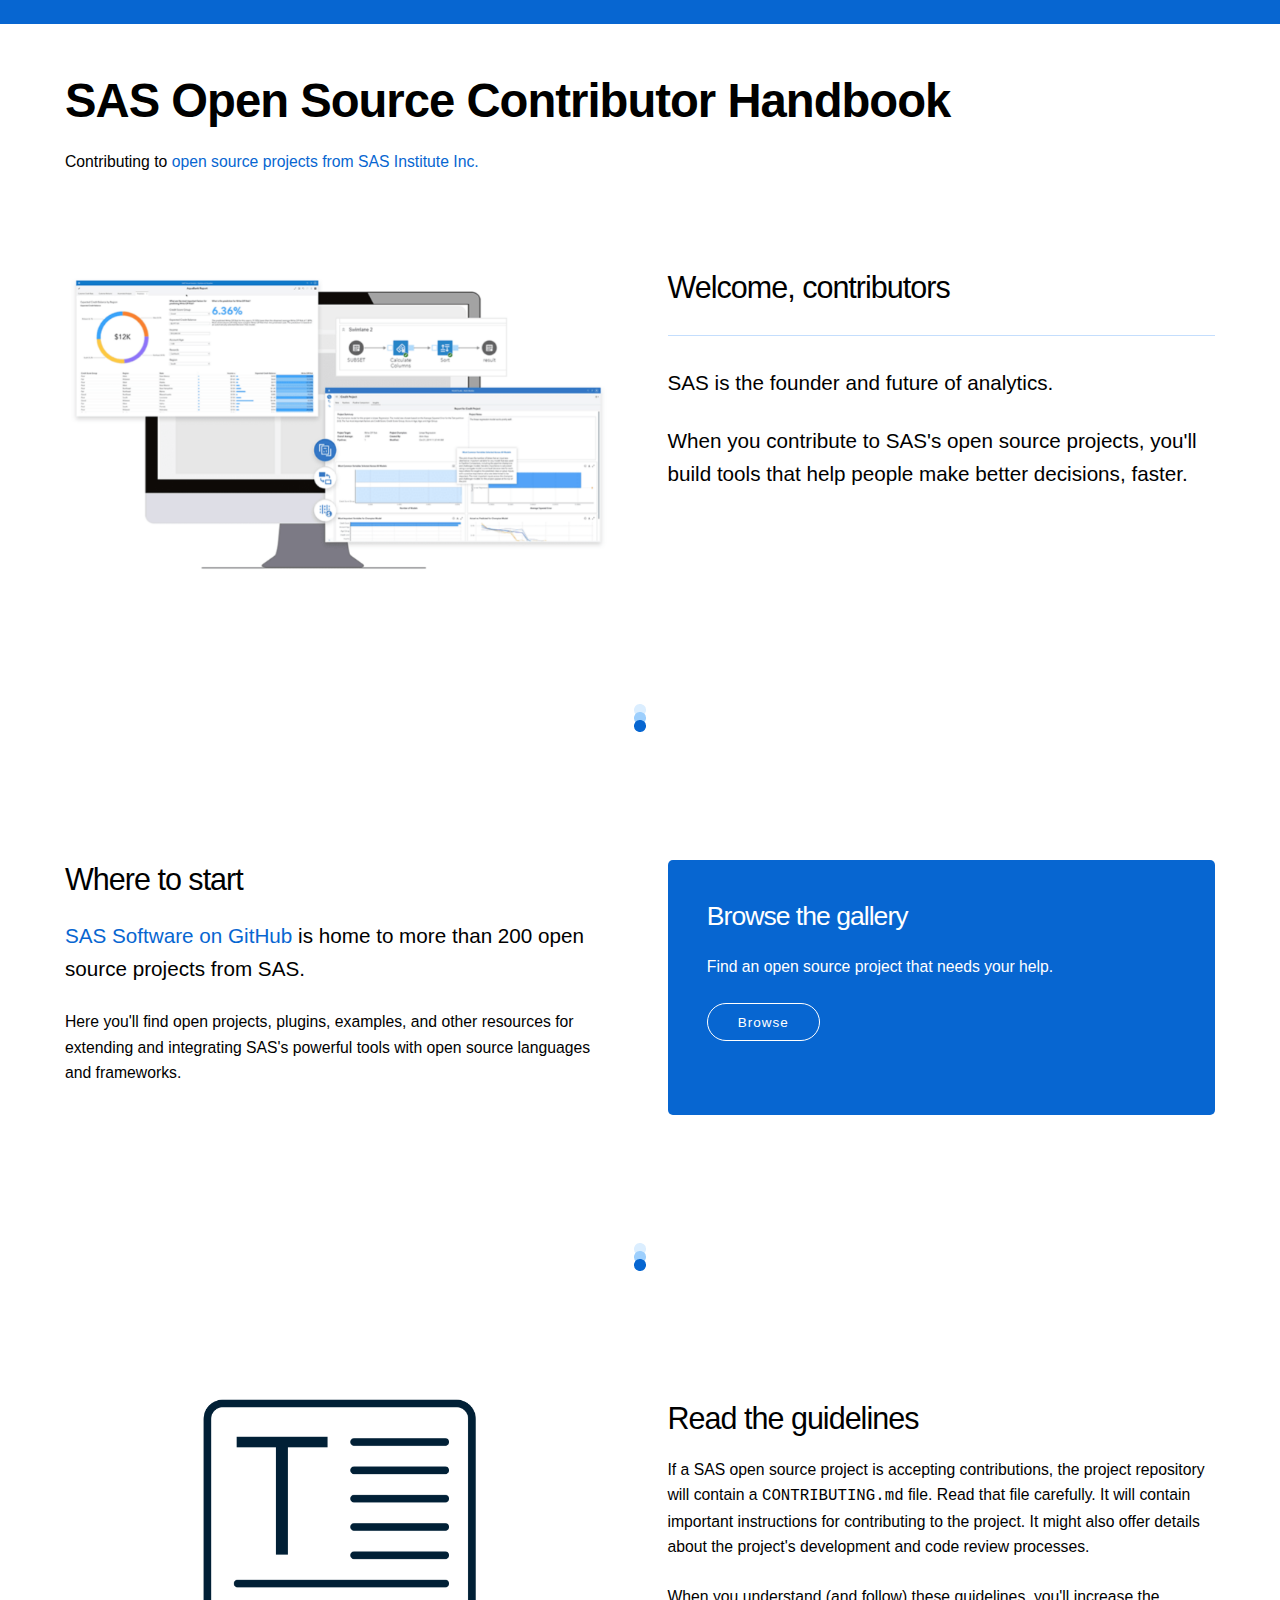
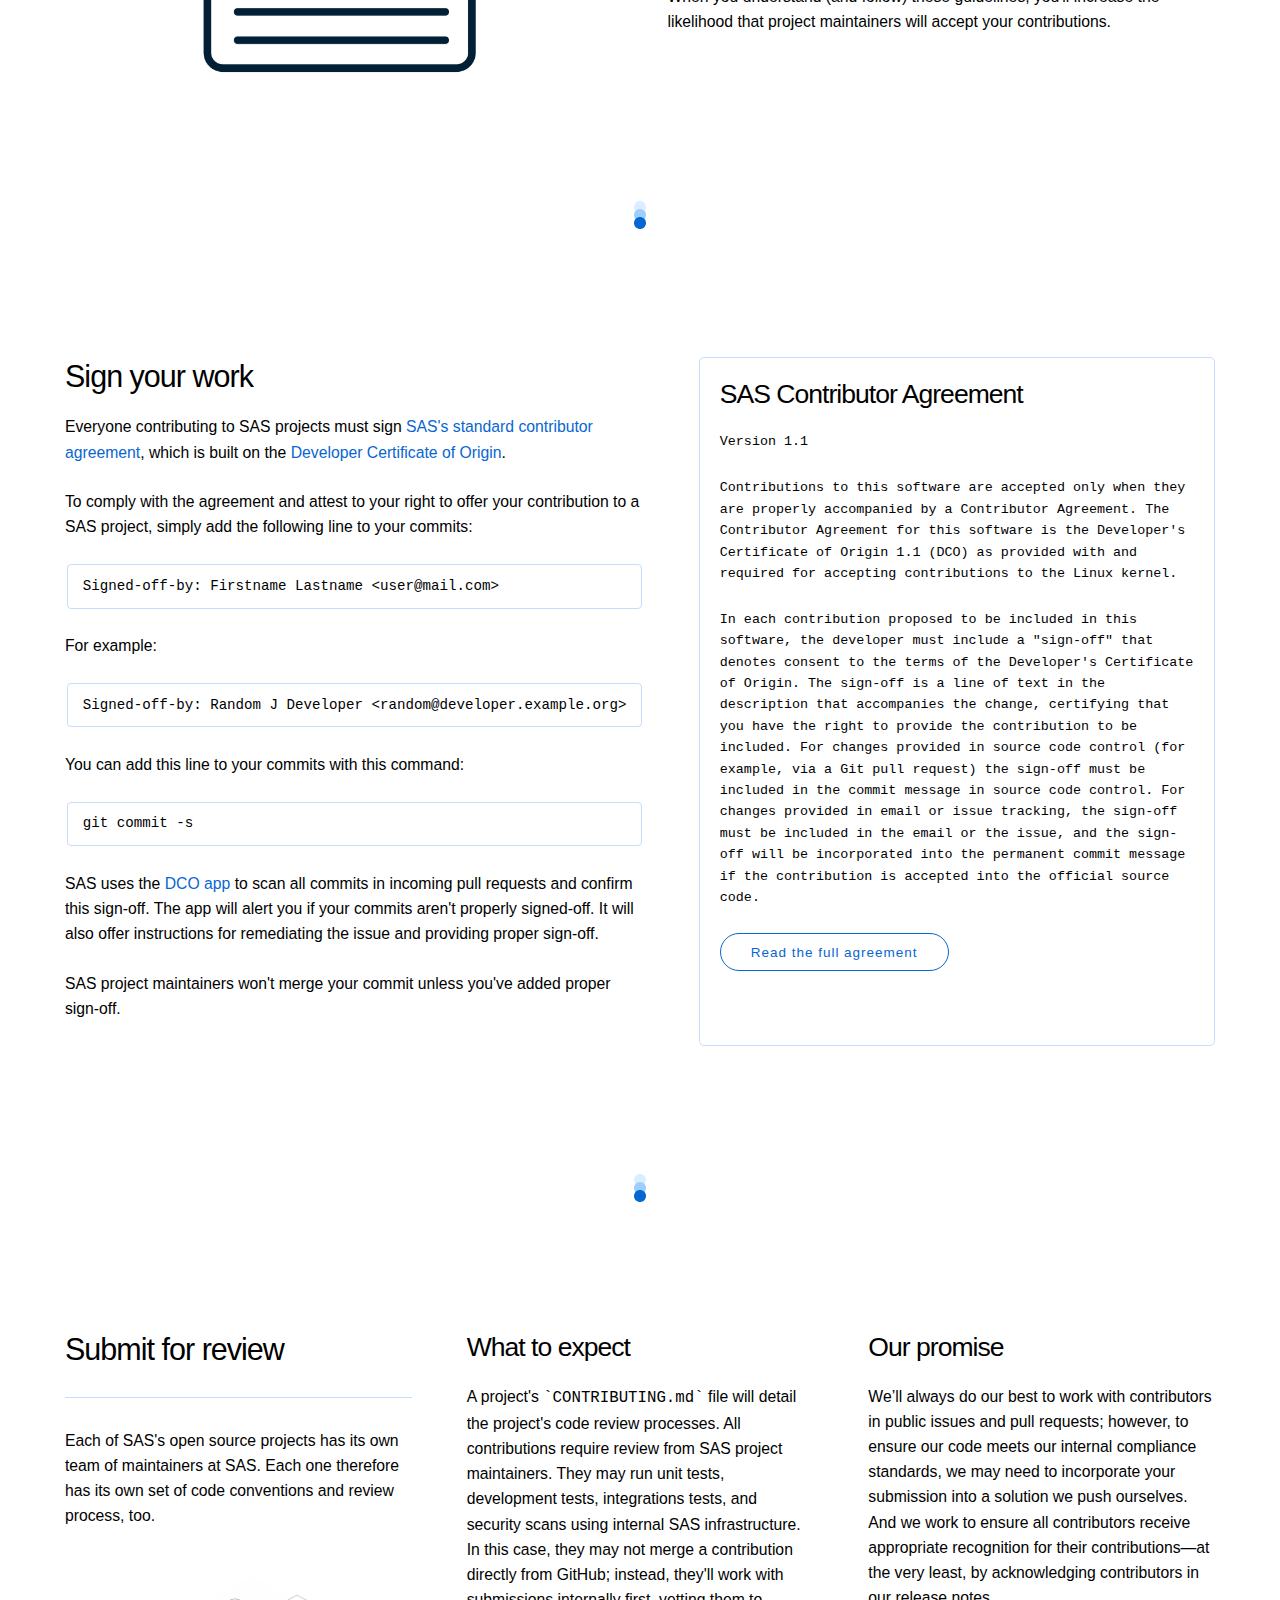
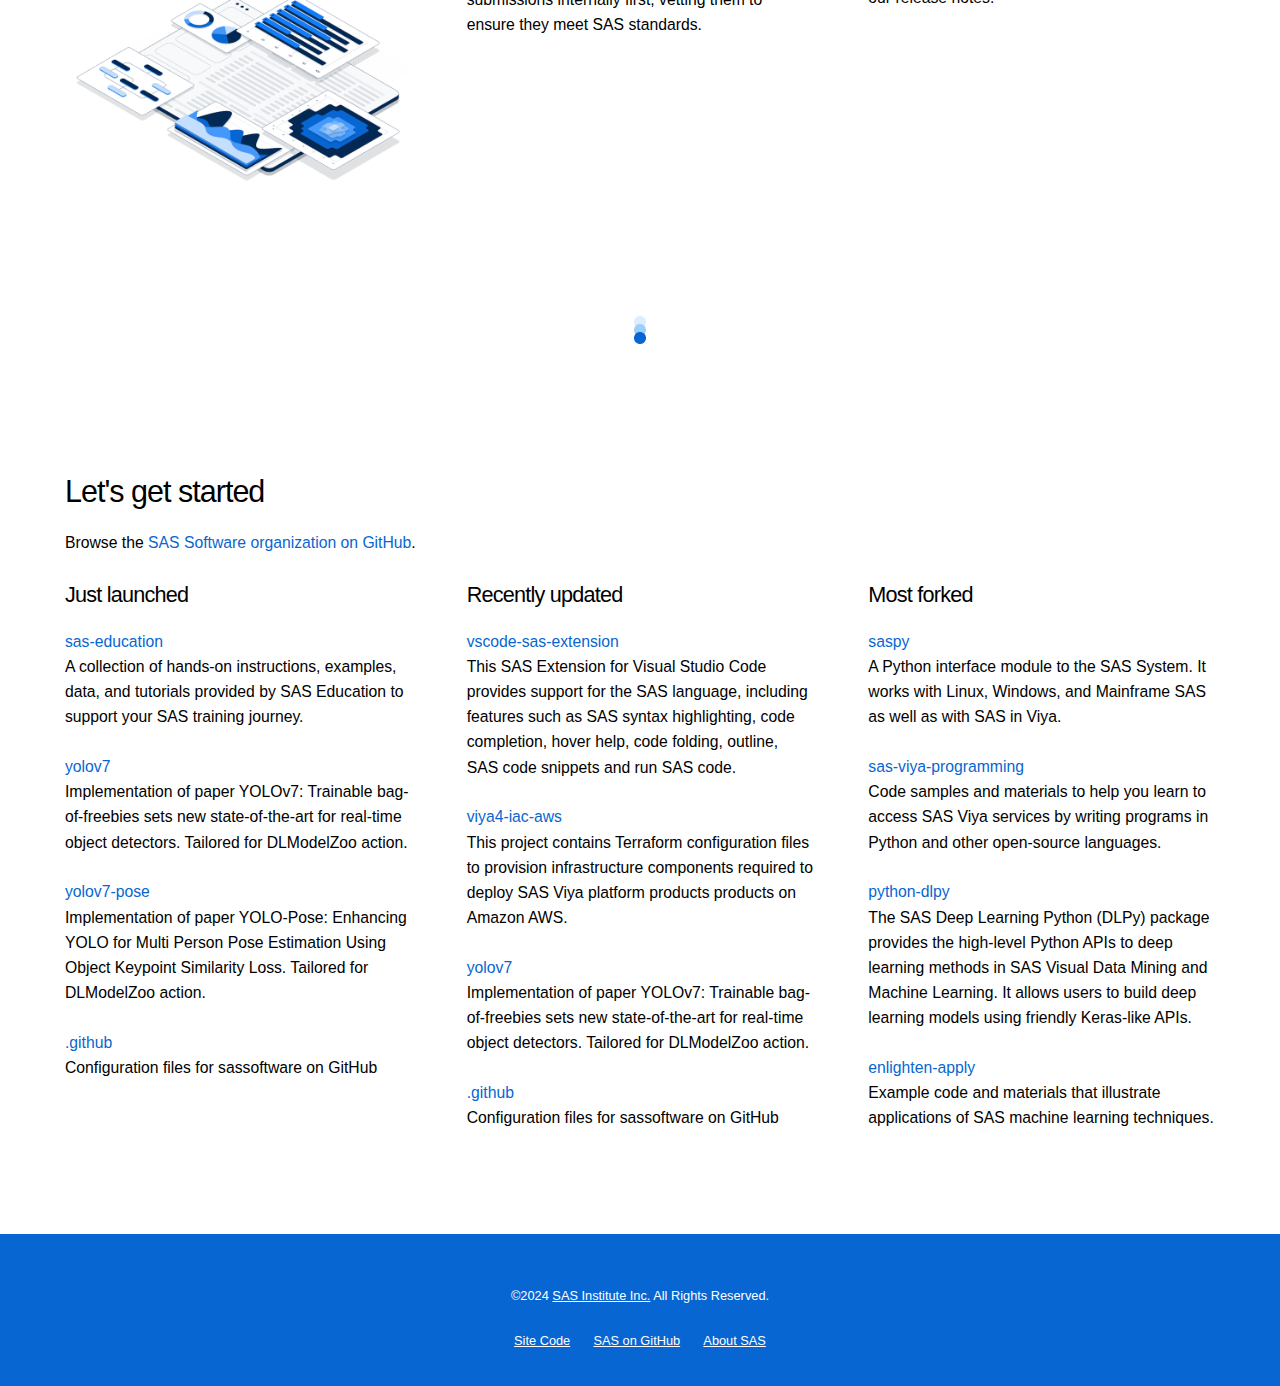
==== contributor-guide.html @ 3726a175 "Add HTML version of contributor guide" ====
<!DOCTYPE html>
<html lang="en">
<head>
<meta charset="utf-8">
<title>SAS Open Source Contributor Handbook</title>
<meta name="description" content="A guide to contributing to SAS's open source projects.">
<meta name="author" content="SAS Institute, Inc.">
<meta name="viewport" content="width=device-width, initial-scale=1">
<link rel="icon" type="image/png" href="images/s-mark.png">
<link rel="stylesheet" href="css/normalize.css">
<link rel="stylesheet" href="css/sassoftware.css">
<link rel="preload" href="https://www.sas.com/includes/fonts/sas/Anova-Regular.woff2" as="font" type="font/woff2" crossorigin/>
<link rel="preload" href="https://www.sas.com/includes/fonts/sas/Anova-Bold.woff2" as="font" type="font/woff2" crossorigin/>
<link rel="preload" href="https://www.sas.com/includes/fonts/sas/Anova-Light.woff2" as="font" type="font/woff2" crossorigin/>
</head>

<!-- Primary page layout -->

<body>
	
<!-- Banded section -->

<div class="band blue-band" style="padding:1.2rem;margin-top:0rem; margin-bottom:5rem;">
</div>

<!-- Body section -->

<div class="grid-container full" style="margin-bottom:7rem;">
	<div>
		<h1>SAS Open Source Contributor Handbook</h1>
		<p>Contributing to <a href="https://sassoftware.github.io/" title="sassoftware.github.io">open source projects from SAS Institute Inc.</a></p>
	</div>
</div>

<!-- Body section -->

<div class="grid-container halves">
	<div>
		<img src="images/sas-computer.png">
	</div>
	<div>
		<h2>Welcome, contributors</h2>
		<hr>
		<p class="u-embiggen">SAS is the founder and future of analytics.</p>
		<p class="u-embiggen">When you contribute to SAS's open source projects, you'll build tools that help people make better decisions, faster.</p>
	</div>
</div>

<!-- Banded section -->

<div class="divider">
	<div>
		<img class="u-img-divider" src="images/standard-section-divider.png">
	</div>
</div>

<!-- Body section -->

<div class="grid-container halves">
	<div>
		<h2>Where to start</h2>	
		<p class="u-embiggen"><a href="https://github.com/sassoftware" title="github.com/sassoftware">SAS Software on GitHub</a> is home to more than 200 open source projects from SAS.<p>
		<p>Here you'll find open projects, plugins, examples, and other resources for extending and integrating SAS's powerful tools with open source languages and frameworks.</p>
	</div>
	<div class="inverted">
		<h3>Browse the gallery</h3>
		<p>Find an open source project that needs your help.</p>
		<p><a class="button button-inverted" href="https://sassoftware.github.io/" title="sassoftware.github.io">Browse</a>
	</div>
</div>

<!-- Banded section -->

<div class="divider">
	<div>
		<img class="u-img-divider" src="images/standard-section-divider.png">
	</div>
</div>

<!-- Body section -->

<div class="grid-container halves">
	<div>
		<img class="u-half-width" src="images/icon-guidelines.png">
	</div>
	<div>
		<h2>Read the guidelines</h2>	
		<p>If a SAS open source project is accepting contributions, the project repository will contain a <span style="font-family:monospace;">CONTRIBUTING.md</span> file. Read that file carefully. It will contain important instructions for contributing to the project. It might also offer details about the project's development and code review processes.</p>
		<p>When you understand (and follow) these guidelines, you'll increase the likelihood that project maintainers will accept your contributions.</p>
	</div>
</div>

<!-- Banded section -->

<div class="divider">
	<div>
		<img class="u-img-divider" src="images/standard-section-divider.png">
	</div>
</div>

<!-- Body section -->

<div class="grid-container halves">
	<div>
		<h2>Sign your work</h2>
		<p>Everyone contributing to SAS projects must sign <a href="https://github.com/sassoftware/.github/blob/main/ContributorAgreement.txt" tite="ContributoAgreement.txt">SAS's standard contributor agreement</a>, which is built on the <a href="https://developercertificate.org/" title="Developer Certificate of Origin"> Developer Certificate of Origin</a>.
		<p>To comply with the agreement and attest to your right to offer your contribution to a SAS project, simply add the following line to your commits:</p>
		<pre><code>Signed-off-by: Firstname Lastname &lt;user@mail.com&gt;</code></pre>
		<p>For example:</p>
		<pre><code>Signed-off-by: Random J Developer &lt;random@developer.example.org&gt;</code></pre>
		<p>You can add this line to your commits with this command:</p>
		<pre><code>git commit -s</code></pre>	
		<p>SAS uses the <a href="https://github.com/apps/dco" title="DCO app">DCO app</a> to scan all commits in incoming pull requests and confirm this sign-off. The app will alert you if your commits aren't properly signed-off. It will also offer instructions for remediating the issue and providing proper sign-off.</p>
		<p>SAS project maintainers won't merge your commit unless you've added proper sign-off.</p>
	</div>
	<div class="boxed">
		<h3>SAS Contributor Agreement</h3>
		<p class="u-monospace">Version 1.1</p>
		<p class="u-monospace">Contributions to this software are accepted only when they are properly accompanied by a Contributor Agreement. The Contributor Agreement for this software is the Developer's Certificate of Origin 1.1 (DCO) as provided with and required for accepting contributions to the Linux kernel.</p>
		<p class="u-monospace">In each contribution proposed to be included in this software, the developer must include a "sign-off" that denotes consent to the terms of the Developer's Certificate of Origin. The sign-off is a line of text in the description that accompanies the change, certifying that you have the right to provide the contribution to be included. For changes provided in source code control (for example, via a Git pull request) the sign-off must be included in the commit message in source code control. For changes provided in email or issue tracking, the sign-off must be included in the email or the issue, and the sign-off will be incorporated into the permanent commit message if the contribution is accepted into the official source code.</p>
	<a class="button" href="https://github.com/sassoftware/.github/blob/main/ContributorAgreement.txt" tite="ContributoAgreement.txt">Read the full agreement</a>
	</div>
</div>

<!-- Banded section -->

<div class="divider">
	<div>
		<img class="u-img-divider" src="images/standard-section-divider.png">
	</div>
</div>

<!-- Body section -->

<div class="grid-container thirds">
	<div>
		<h2>Submit for review</h2>
		<hr>
		<p>Each of SAS's open source projects has its own team of maintainers at SAS. Each one therefore has its own set of code conventions and review process, too.</p>
		<img src="images/sas-screens.png">
	</div>
	<div>
		<h3>What to expect</h3>
		<p>A project's <span style="font-family:monospace;">`CONTRIBUTING.md`</span> file will detail the project's code review processes. All contributions require review from SAS project maintainers. They may run unit tests, development tests, integrations tests, and security scans using internal SAS infrastructure. In this case, they may not merge a contribution directly from GitHub; instead, they'll work with submissions internally first, vetting them to ensure they meet SAS standards.</p>
	</div>
	<div>
		<h3>Our promise</h3>
		<p>We’ll always do our best to work with contributors in public issues and pull requests; however, to ensure our code meets our internal compliance standards, we may need to incorporate your submission into a solution we push ourselves. And we work to ensure all contributors receive appropriate recognition for their contributions—at the very least, by acknowledging contributors in our release notes.</p>
	</div>
</div>

<!-- Banded section -->

<div class="divider">
	<div>
		<img class="u-img-divider" src="images/standard-section-divider.png">
	</div>
</div>

<!-- Body section -->

<div class="grid-container halves">
	<div>
		<h2>Let's get started</h2>
		<p>Browse the <a href="https://github.com/sassoftware" title="SAS Software organization on GitHub">SAS Software organization on GitHub</a>.</p>
	</div>
</div>
<div class="grid-container thirds">
	<div id="just-launched">
		<h4>Just launched</h4>
	</div>
	<div id="recently-updated">
		<h4>Recently updated</h4>
	</div>
	<div id="most-forked">
		<h4>Most forked</h4>
	</div>
</div>

<script type="text/javascript" src="js/data.js"></script>
<script type="text/javascript">
    function renderRepos(arr, tag, count) {
    const list = document.getElementById(tag);
    function makeElem(arrItem, arrIndex) {
        let p = document.createElement('p');
        let name = arrItem['name'];
        let description = arrItem['description'];

        /*<p><a href="PROJECT_URL" title="PROJECT_NAME">PROJECT_NAME</a><br />PROJECT_DESCRPTION</p>*/

        p.innerHTML = `<p><a href="https://github.com/sassoftware/${name}" title="${name}">${name}</a><br />${description}</p>`;
        console.log(arrItem);
        return p;
    }
    let i = 0;
    arr.forEach((item, index) => {
        if (i < count){
        try {
            const listElement = makeElem(item, index);
            list.append(listElement);
            console.log("*");
        } catch (Error) {
            console.log(Error);
        }}
        i += 1;
    });
}

data.sort(function(a,b){ 
if ( a['created_at'] < b['created_at'] )
{
	return 1;
}
return -1;
});
renderRepos(data, "just-launched", 4);

data.sort(function(a,b){ 
if ( a['pushed_at'] < b['pushed_at'] )
{
	return 1;
}
return -1;
});
renderRepos(data, "recently-updated", 4);

data.sort(function(a,b){ 
if ( a['forks_count'] < b['forks_count'] )
{
	return 1;
}
return -1;
});
renderRepos(data, "most-forked", 4);

</script>

<!-- Footer section -->

<div class="footer">
	<p>©2024 <a href="https://www.sas.com/" title="sas.com">SAS Institute Inc.</a> All Rights Reserved.</p>
	<ul>
		<li><a href="https://github.com/sassoftware/sassoftware.github.io" title="sasssoftware.github.io">Site Code</a></li>
		<li><a href="https://github.com/sassoftware" title="github.com/sassoftware">SAS on GitHub</a></li>
		<li><a href="https://www.sas.com/en_us/company-information/why-sas.html" title="sas.com">About SAS</a></li>
	</ul>
</div>

<!-- Document end-->
</body>
</html>
---- css/sassoftware.css ----
/*
* Site stylesheet
* Open Source Software from SAS Institute Inc.
* sassoftware.github.io
* Site styles based on Barebones V3 ©2019 Steve Cochran (https://github.com/acahir/Barebones)
* Barebones based on Skeleton by Dave Gamache (https://github.com/dhg/Skeleton)
*/

/* Fonts
–––––––––––––––––––––––––––––––––––––––––––––––––– */

@font-face {
	font-family: Anova;
	src: url("https://www.sas.com/includes/fonts/sas/Anova-Regular.woff2") format("woff2"),
		 url("https://www.sas.com/includes/fonts/sas/Anova-Bold.woff2") format("woff2"),
		 url("https://www.sas.com/includes/fonts/sas/Anova-Light.woff2") format("woff2"),
}

/* Variables
–––––––––––––––––––––––––––––––––––––––––––––––––– */
html {

	--theme-hue: #0766D1;							/* SAS blue */
	--accent-hue: #4398F9;							/* SAS medium blue */
	--darker-hue: #032954;							/* SAS midnight blue */
	--gray-hue: #7E889A;							/* SAS slate */

	--text-color-richer: #032954;					/* SAS midnight blue */
	--text-color-normal: black;						/* SAS black */
	--text-color-softer: #7E889A;					/* SAS slate */
	--text-color-inverted: white;					/* SAS white */

	--button-primary-color: #0766D1;				/* SAS blue */
	--button-primary-accent: #4398F9;				/* SAS light blue*/
	--button-inverted-color: white;					/* SAS white */
	--button-inverted-accent: #4398F9;				/* SAS slate*/

	--border-color: #0766D1;						/* SAS blue */
	--border-color-softer: #C4DEFD;					/* SAS light blue */
	
	--background-color: white;						/* SAS white */
	--background-color-softer: #C4DEFD;				/* SAS light blue */
	--code-background: white;						/* SAS white */
	--image-border: #7E889A;						/* SAS slate */
}

/* Base HTML styles
–––––––––––––––––––––––––––––––––––––––––––––––––– */

html { font-family: Anova, sans-serif; }
@media (min-width: 1100px) {
	html { font-size: 61.5%; }
}
@media (max-width: 1101px) {
	html { font-size: 58.5%; }
}

body { font-weight: normal; color: var(--text-color-normal); background-color: var(--background-color); }
@media (min-width: 1100px) {
	body { font-size: 1.6rem; line-height: 1.6; }
}
@media (max-width: 1101px) {
	body { font-size: 1.6rem; line-height: 1.6; }
}

img { height: auto; }
@media (min-width: 1100px) {
	img { width: 100%; display:block; margin: 0 auto;} 
}
@media (max-width: 1101px) {
	img { width: 75%; display:block; margin: 5rem auto 7rem auto;}
}

pre,
blockquote,
dl,
figure,
table,
p,
ul,
ol,
form {
	margin-bottom: 2.5rem;
}

button,
.button {
  margin-bottom: 1rem;
}

input,
textarea,
select,
fieldset {
	margin-bottom: 1.5rem;
}

hr {
	margin-top: 3rem;
	margin-bottom: 3rem;
	border-width: 0;
	border-top: 1px solid var(--border-color-softer);
}

/* Typography
–––––––––––––––––––––––––––––––––––––––––––––––––– */

h1, h2, h3, h4, h5, h6 { margin-top: 0; margin-bottom: 2rem; font-weight: normal; }
h1 { font-size: 4.8rem; line-height: 1.2;  letter-spacing: -.1rem; }
h1 { font-weight: bolder; }
h2 { font-size: 3.1rem; line-height: 1.25; letter-spacing: -.1rem; }
h3 { font-size: 2.7rem; line-height: 1.3;  letter-spacing: -.1rem; }
h4 { font-size: 2.2rem; line-height: 1.35; letter-spacing: -.08rem; }
h5 { font-size: 2.0rem; line-height: 1.5;  letter-spacing: -.05rem; }
h6 { font-size: 1.7rem; line-height: 1.6;  letter-spacing: 0; }
h6 { margin-bottom: 0.6rem; font-weight: bold; }

/* Grid
–––––––––––––––––––––––––––––––––––––––––––––––––– */

.grid-container {
	position: relative;
	max-width: 1150px;
	margin: 0 auto;
	padding: 0px 60px;
	text-align: left;
	display: grid;
	grid-gap: 55px;
	gap: 55px;
	grid-template-columns: minmax(200px, 1fr);
}

/* Defines grid activation */
@media (min-width: 1100px) {
	.grid-container {
		grid-template-columns: repeat(3, 1fr);
		padding: 0rem 5rem;
	}
	
	/* basic grids */
	.grid-container.fifths {
		grid-template-columns: repeat(5, 1fr);
	}
	.grid-container.quarters {
		grid-template-columns: repeat(4, 1fr);
	}
	.grid-container.thirds {
		grid-template-columns: repeat(3, 1fr);
	}
	.grid-container.halves {
		grid-template-columns: repeat(2, 1fr);
	}
	.grid-container.full {
		grid-template-columns: 1fr;
	}
	
}

/* Section styles
–––––––––––––––––––––––––––––––––––––––––––––––––– */

.hero {
	background-color: var(--theme-hue);
	text-align: center;
	color: var(--text-color-inverted);
	margin: 5rem 0rem 10rem 0rem;
	padding: 5rem 8rem 4rem 8rem;
	border-radius: .5rem; 
}
.divider {
	text-align: center;
	color: var(--text-color-inverted);
	margin: 13rem 0rem;
	padding: 0rem;
}
.inverted {
	background-color: var(--theme-hue);
	color: white;
	border-radius: .5rem;
	padding: 4rem;
	box-sizing: border-box;
}
.boxed {
	border: 1px solid var(--border-color-softer);
	border-radius: .5rem;
	padding: 2rem;
	box-sizing: border-box;
}
.band {
	text-align: center;
	color: var(--text-color-inverted);
	margin: 13rem 0rem;
	padding: 7rem 10rem 5rem 10rem;
}
.blue-band {
	background-color: var(--theme-hue);
}
.dark-band {
	background-color: var(--darker-hue);
}
.gray-band {
	background-color: var(--gray-hue);
}
.transparent-band {
	background-color: var(--background-color); 
	color: var(--text-color-normal);
}
.footer {
	background-color: var(--theme-hue);
	font-size: 1.3rem;
	text-align: center;
	color: white;
	padding: 4rem 0 1rem 0;
	margin: 8rem 0 0 0;
}

/* Links
–––––––––––––––––––––––––––––––––––––––––––––––––– */

a {
	color: var(--theme-hue);
	text-decoration: none;
}
a:hover {
	color: var(--accent-hue);
	text-decoration: none;
}
.band a:link,
.band a:visited,
.inverted a:link,
.inverted a:visited {
	color: white;
	text-decoration: underline;
	display: inline-block;
}
.band a:hover,
.band a:active,
.inverted a:hover,
.inverted a:active {
	text-decoration: underline;
}
.footer a:link, .footer a:visited {
	color: white;
	text-decoration: underline;
	display: inline-block;
}
.footer a:hover, .footer a:active {
	text-decoration: underline;
}

/* Buttons
–––––––––––––––––––––––––––––––––––––––––––––––––– */

.button,
button,
input[type="submit"],
input[type="reset"],
input[type="button"] {
	display: inline-block;
	height: 38px;
	padding: 0 30px;
	color: var(--theme-hue);
	text-align: center;
	font-size: 13.5px;
	font-weight: normal;
	line-height: 38px;
	letter-spacing: .1rem;
	text-transform: none;
	text-decoration: none;
	white-space: nowrap;
	background-color: transparent;
	border-radius: 20px;
	border: 1px solid var(--border-color);
	cursor: pointer;
	box-sizing: border-box; 
}

.button:hover,
button:hover,
input[type="submit"]:hover,
input[type="reset"]:hover,
input[type="button"]:hover,
.button:focus,
button:focus,
input[type="submit"]:focus,
input[type="reset"]:focus,
input[type="button"]:focus {
	color: var(--accent-hue);
	border-color: var(--accent-hue);
	outline: 0; 
}

.button.button-classic,
button.button-classic,
input[type="submit"].button-classic,
input[type="reset"].button-classic,
input[type="button"].button-classic {
  color: var(--button-inverted-color);
  background-color: var(--button-primary-color);
  border-color: var(--button-primary-color); 
}

.button.button-classic:hover,
button.button-classic:hover,
input[type="submit"].button-classic:hover,
input[type="reset"].button-classic:hover,
input[type="button"].button-classic:hover,
.button.button-classic:focus,
button.button-classic:focus,
input[type="submit"].button-classic:focus,
input[type="reset"].button-classic:focus,
input[type="button"].button-classic:focus {
  color: var(--text-color-inverted);
  background-color: var(--button-primary-accent);
  border-color: var(--button-primary-accent); 
}

.button.button-inverted,
button.button-inverted,
input[type="submit"].button-inverted,
input[type="reset"].button-inverted,
input[type="button"].button-inverted {
color: var(--text-color-inverted);
background-color: transparent);
border-color: var(--button-inverted-color); 
text-decoration: none !important;
}

.button.button-inverted:hover,
button.button-inverted:hover,
input[type="submit"].button-inverted:hover,
input[type="reset"].button-inverted:hover,
input[type="button"].button-inverted:hover,
.button.button-inverted:focus,
button.button-inverted:focus,
input[type="submit"].button-inverted:focus,
input[type="reset"].button-inverted:focus,
input[type="button"].button-inverted:focus {
color: var(--text-color-inverted);
background-color: var(--button-inverted-accent);
border-color: var(--button-inverted-accent); 
text-decoration: none !important;
}

/* Forms
–––––––––––––––––––––––––––––––––––––––––––––––––– */

input[type="email"],
input[type="number"],
input[type="search"],
input[type="text"],
input[type="tel"],
input[type="url"],
input[type="password"],
textarea,
select {
  height: 38px;
  padding: 6px 10px; /* The 6px vertically centers text on FF, ignored by Webkit */
  background-color: var(--background-color);
  border: 1px solid var(--border-color-softer);
  border-radius: 4px;
  box-shadow: none;
  box-sizing: border-box; }
/* Removes awkward default styles on some inputs for iOS */
input[type="email"],
input[type="number"],
input[type="search"],
input[type="text"],
input[type="tel"],
input[type="url"],
input[type="password"],
input[type="button"],
input[type="submit"],
textarea {
  -webkit-appearance: none;
     -moz-appearance: none;
          appearance: none; }
textarea {
  min-height: 65px;
  padding-top: 6px;
  padding-bottom: 6px; }
input[type="email"]:focus,
input[type="number"]:focus,
input[type="search"]:focus,
input[type="text"]:focus,
input[type="tel"]:focus,
input[type="url"]:focus,
input[type="password"]:focus,
textarea:focus,
select:focus {
  border: 1px solid var(--theme-hue);
  outline: 0; }
label,
legend {
  display: block;
  margin-bottom: .5rem;
  font-weight: bold; }
fieldset {
  padding: 0;
  border-width: 0; }
input[type="checkbox"],
input[type="radio"] {
  display: inline; }
label > .label-body {
  display: inline-block;
  margin-left: .5rem;
  font-weight: normal; }

/* Lists
–––––––––––––––––––––––––––––––––––––––––––––––––– */

ul {
	list-style: circle inside;
}
ol {
	list-style: decimal inside;
}
ol, ul {
	padding-left: 0rem;
	margin-top: 0rem;
}
ul ul, ul ol, ol ol, ol ul {
	font-size: 100%;
	margin: 1rem 0rem 1rem 3rem;
	color: var(--text-color-softer);
}
li {
	margin-bottom: 0.5rem;
}
.footer li {
	margin: 0rem 1rem 0rem 1rem;
	display: inline-block;
}

/* Code
–––––––––––––––––––––––––––––––––––––––––––––––––– */

code {
	padding: .2rem .5rem;
	margin: 0 .2rem;
	font-size: 90%;
	white-space: nowrap;
	background: var(--code-background);
	border: 1px solid var(--border-color-softer);
	border-radius: 4px; 
}

pre > code {
	display: block;
	padding: 1rem 1.5rem;
	white-space: pre; 
	overflow: auto; 
}

/* Tables
–––––––––––––––––––––––––––––––––––––––––––––––––– */

th,
td {
	padding: 12px 15px;
	text-align: left;
	border-bottom: 1px solid var(--border-color-softer); 
}

th:first-child,
td:first-child {
	padding-left: 0; 
}

th:last-child,
td:last-child {
	padding-right: 0; 
}

/* Utilities
–––––––––––––––––––––––––––––––––––––––––––––––––– */

.u-max-width {
	max-width: 100%;
	box-sizing: border-box; 
}
.u-full-width {
	width: 100%;
	box-sizing: border-box; 
}
.u-half-width {
	width: 50%;
	box-sizing: border-box; 
}
.u-quarter-width {
	width: 25%;
	box-sizing: border-box; 
}
.u-pull-right {
	float: right; 
}
.u-pull-left {
	float: left; 
}
.u-align-left {
	text-align: left; 
}
.u-align-center {
	text-align: center; 
}
.u-align-right {
	text-align: right; 
}
.u-embiggen {
	font-size: 2.1rem;
	font-weight: lighter;
}
.u-monospace {
	font-family: monospace;
	font-size: 85%;
}
.u-img-hero { 
	max-width: 100%;
	margin-top: 1rem;
	margin-bottom: 6rem; 
}
.u-img-border {
	border: 0.2rem solid var(--image-border); 
	border-radius: 0.5rem;
}
.u-img-divider {
	width: auto;
	display: block; 
	margin: 0 auto; 
}

/* Clearing
–––––––––––––––––––––––––––––––––––––––––––––––––– */

/* Self Clearing Goodness */
.container:after,
.row:after,
.u-cf {
  content: "";
  display: table;
  clear: both; 
}

/* Media queries
–––––––––––––––––––––––––––––––––––––––––––––––––– */

/* Larger than mobile (this is the default point at which grid becomes active) */
@media (min-width: 1100px) {}
@media (max-width: 1101px) {}
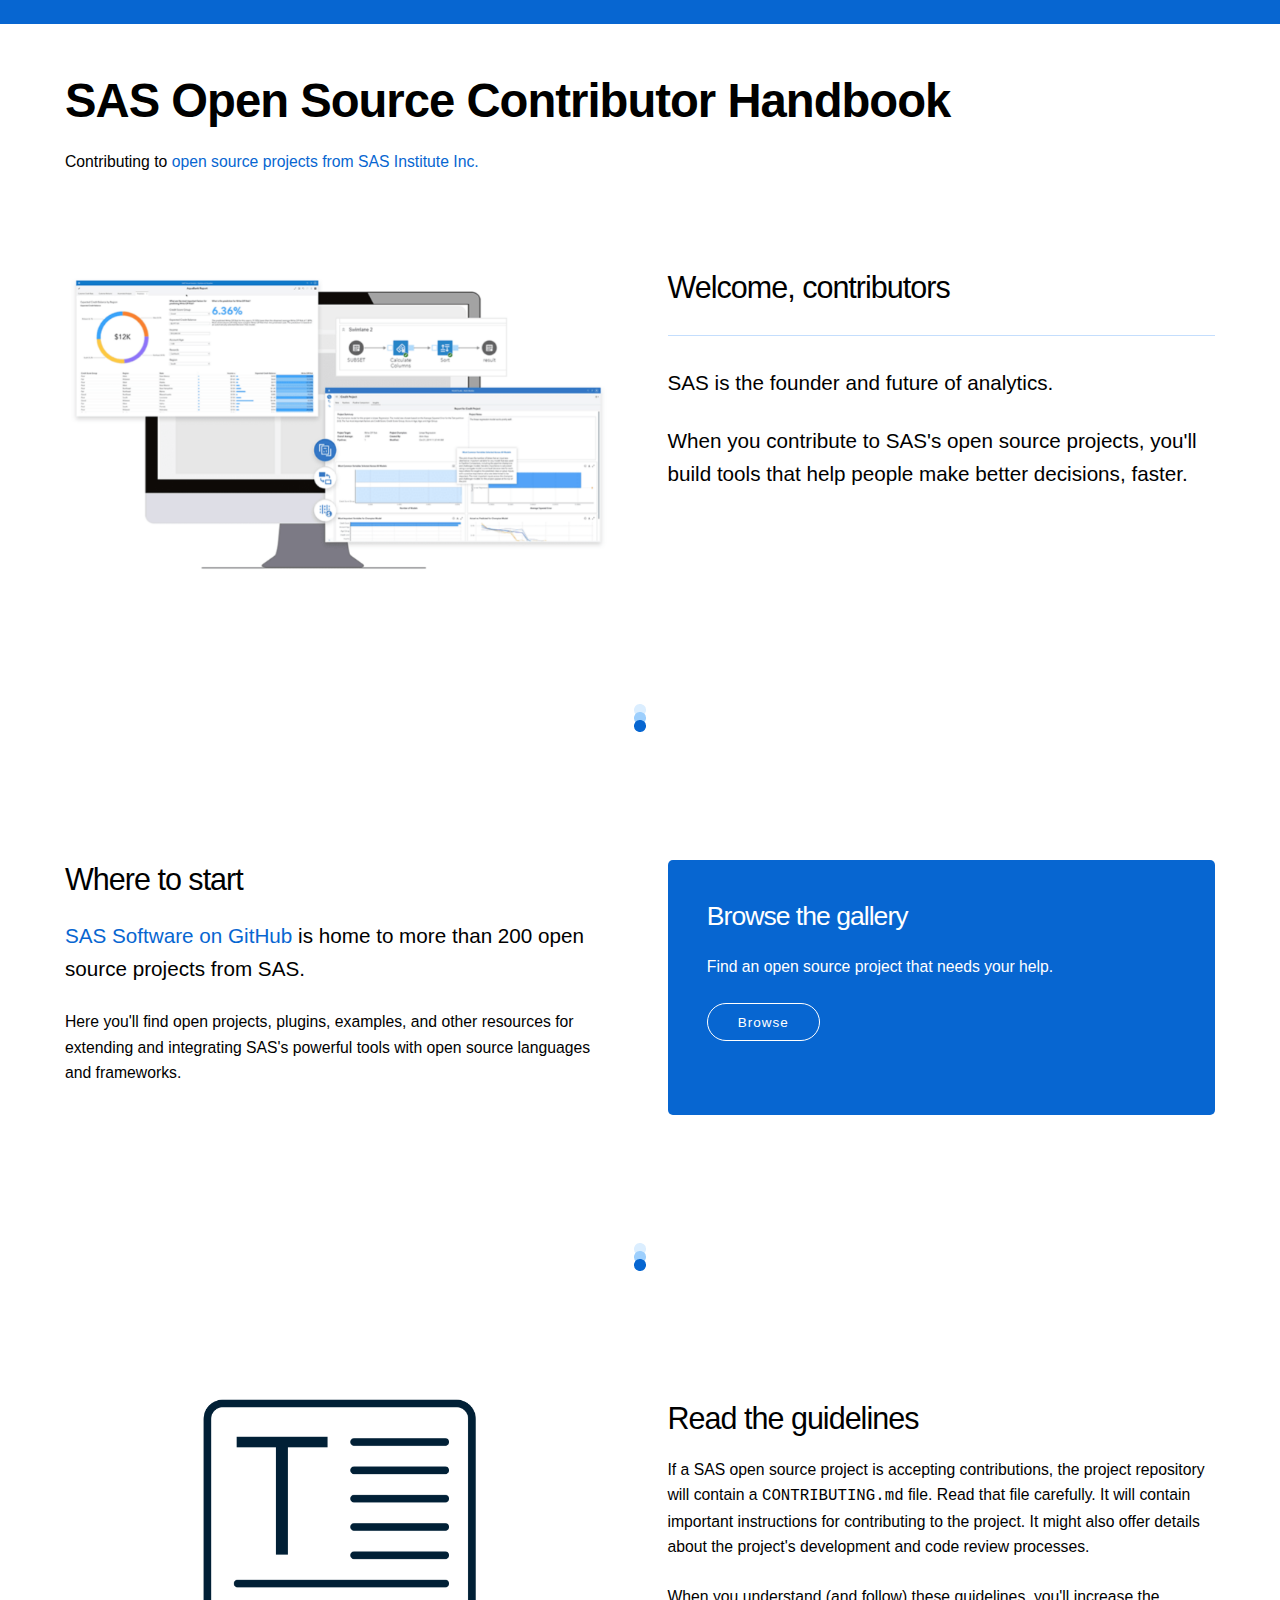
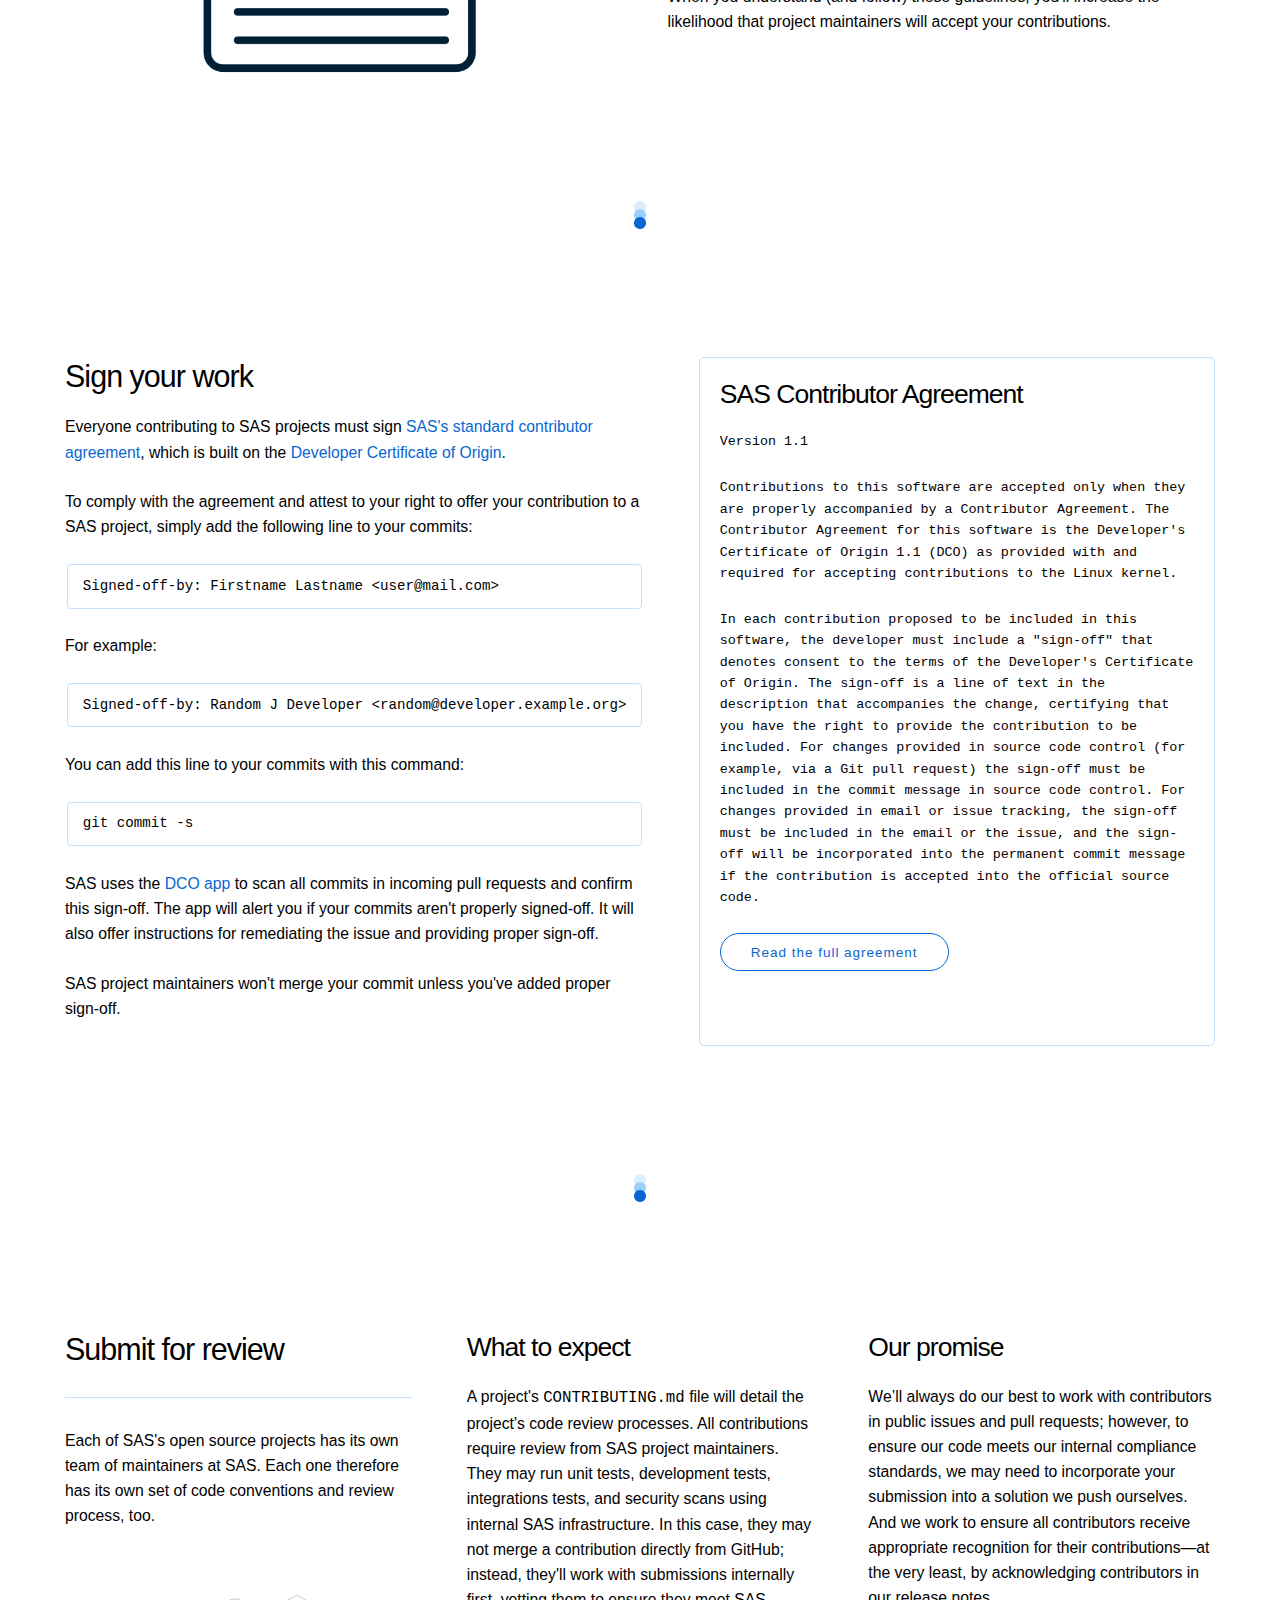
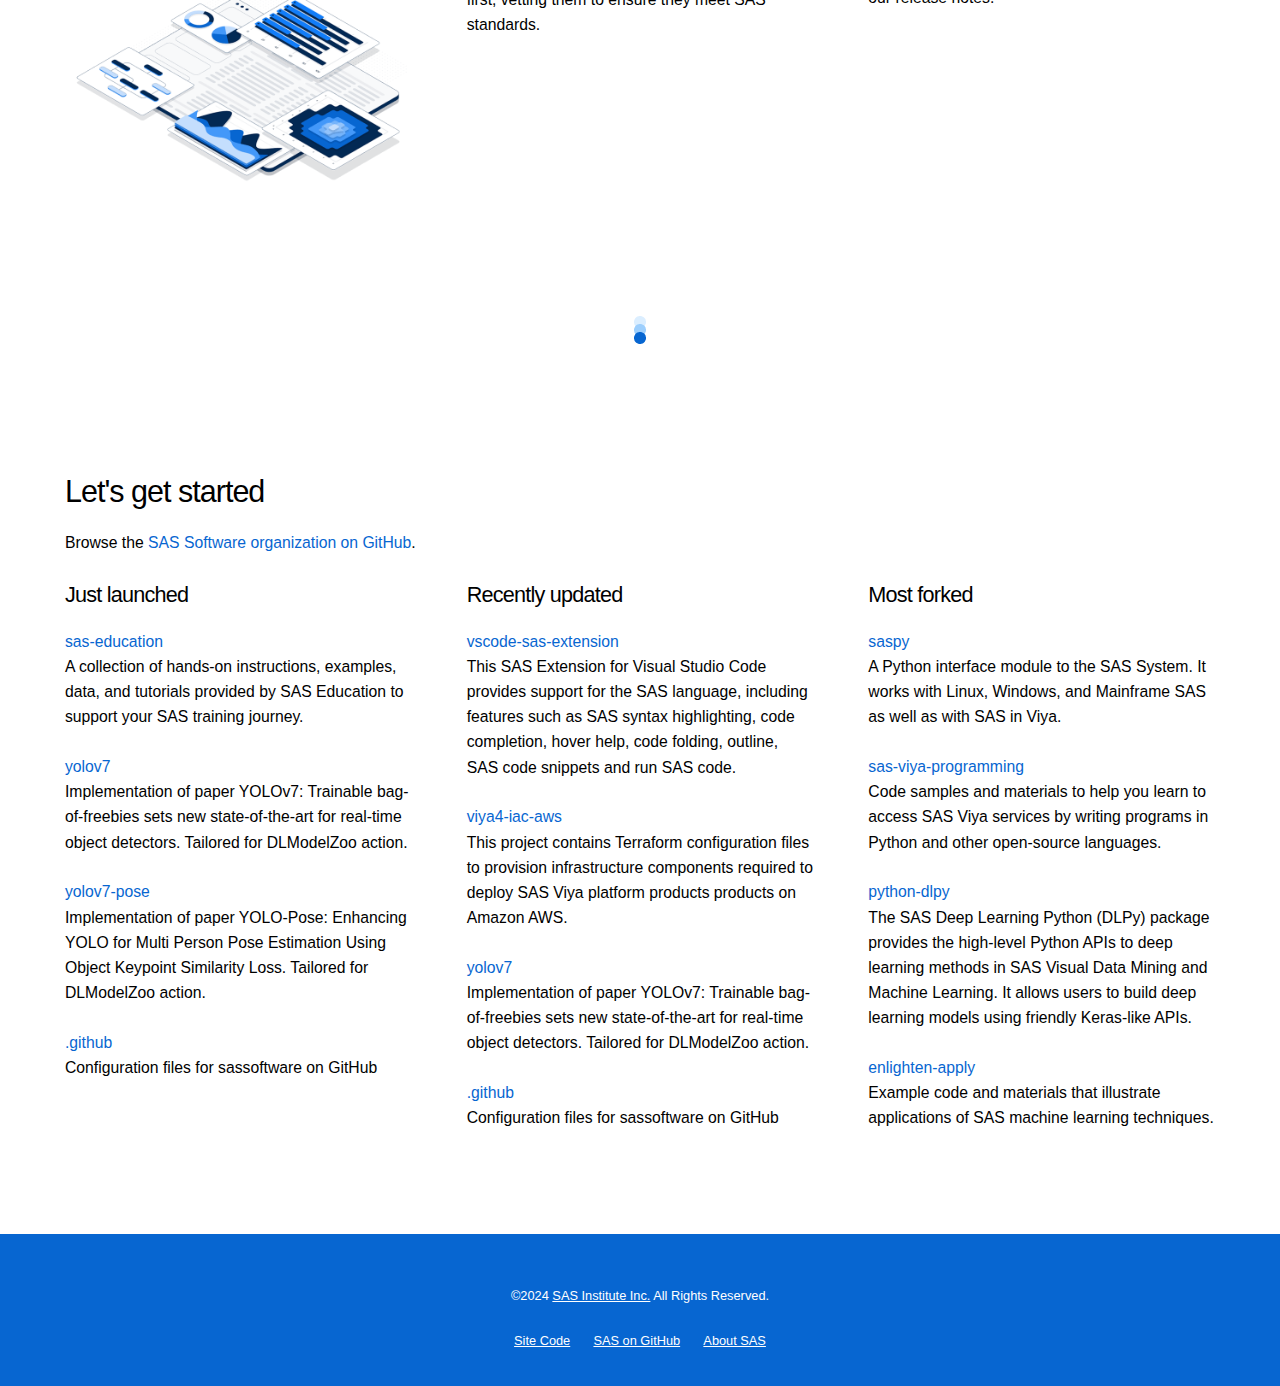
==== commit 401b45b3: "Remove unnecessary markup" ====
--- a/contributor-guide.html
+++ b/contributor-guide.html
@@ -141,7 +141,7 @@
 	</div>
 	<div>
 		<h3>What to expect</h3>
-		<p>A project's <span style="font-family:monospace;">`CONTRIBUTING.md`</span> file will detail the project's code review processes. All contributions require review from SAS project maintainers. They may run unit tests, development tests, integrations tests, and security scans using internal SAS infrastructure. In this case, they may not merge a contribution directly from GitHub; instead, they'll work with submissions internally first, vetting them to ensure they meet SAS standards.</p>
+		<p>A project's <span style="font-family:monospace;">CONTRIBUTING.md</span> file will detail the project's code review processes. All contributions require review from SAS project maintainers. They may run unit tests, development tests, integrations tests, and security scans using internal SAS infrastructure. In this case, they may not merge a contribution directly from GitHub; instead, they'll work with submissions internally first, vetting them to ensure they meet SAS standards.</p>
 	</div>
 	<div>
 		<h3>Our promise</h3>
